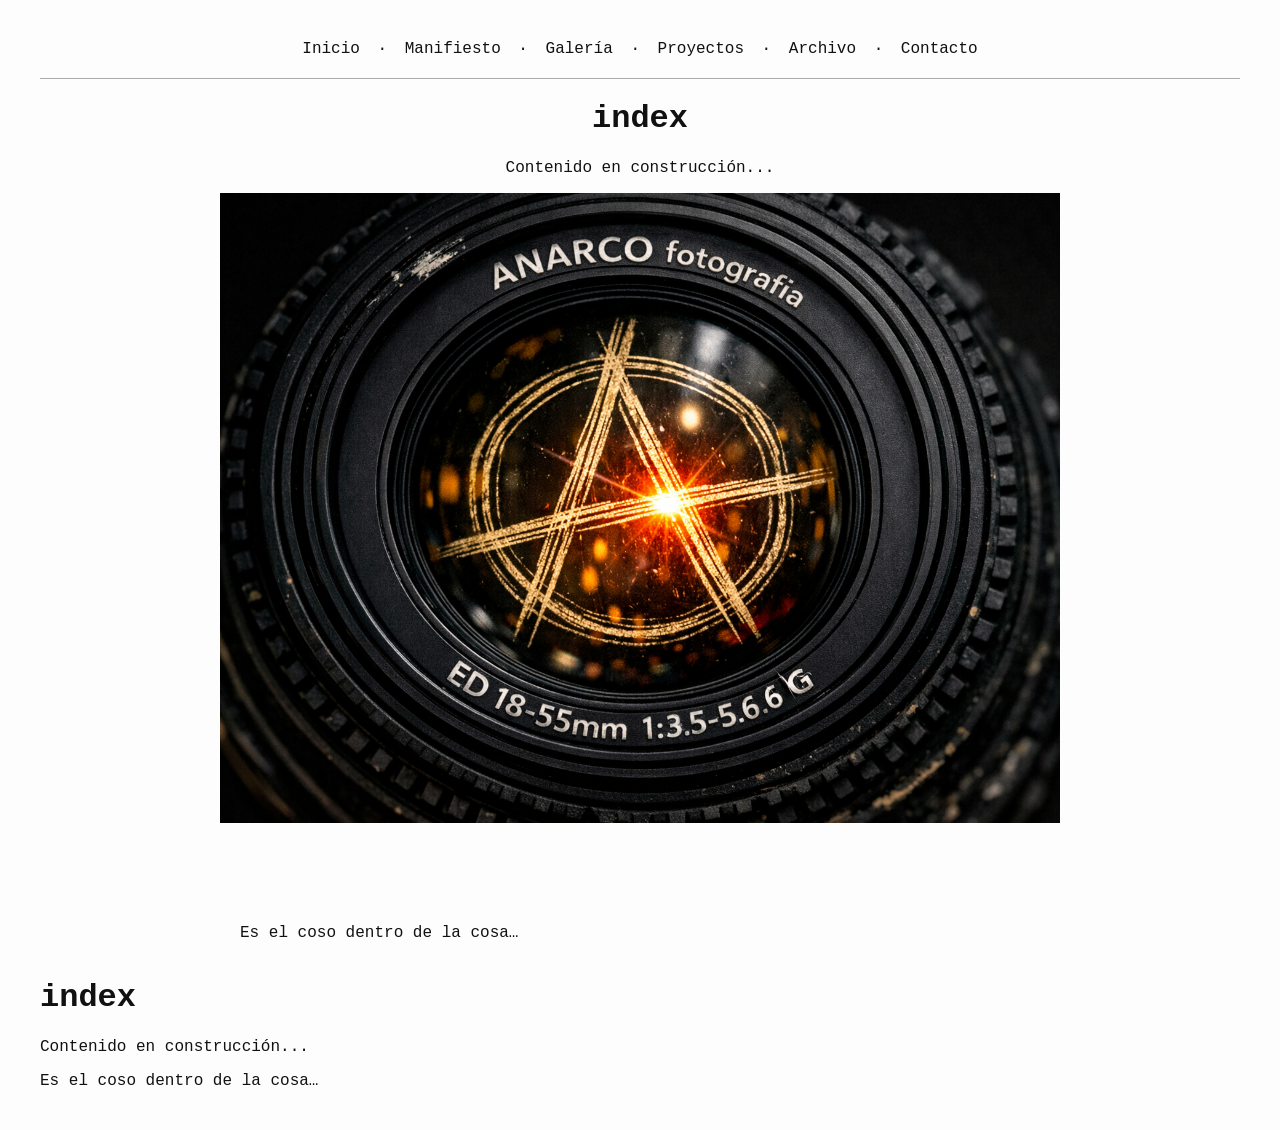
==== index.html @ 8a537559 "Update index.html" ====
<!DOCTYPE html>
<html lang="es">
<head>
  <meta charset="UTF-8">
  <meta name="viewport" content="width=device-width, initial-scale=1.0">
  <title>ANARCOFOTOGRAFÍA</title>
  <link rel="stylesheet" href="style.css">
</head>
<body>

  <nav>
    <a href="index.html">Inicio</a> ·
    <a href="manifiesto.html">Manifiesto</a> ·
    <a href="galeria.html">Galería</a> ·
    <a href="proyectos.html">Proyectos</a> ·
    <a href="archivo.html">Archivo</a> ·
    <a href="contacto.html">Contacto</a>
  </nav>
  <hr>

  <main>
    <h1>index</h1>
    <p>Contenido en construcción...</p>
</main>
  
 <main class="portada">
  <img src="lente A3.png" alt="Lente ANARCO fotografía">

  <!-- TEXTO ARRIBA CENTRADO (NO LO TOCAMOS) -->
  <p class="texto-arriba">
    Es el coso dentro de la cosa…
  </p>
</main>

<!-- TEXTO ABAJO A LA IZQUIERDA (LAS 3 LÍNEAS) -->
<div class="pie-index">
  <h1>index</h1>
  <p>Contenido en construcción...</p>
  <p>Es el coso dentro de la cosa…</p>
</div>




</body>
</html>
---- style.css ----
body {
  font-family: 'Courier New', monospace;
  background-color: #fdfdfd;
  color: #111;
  margin: 40px;
}

nav {
  text-align: center;
  margin-bottom: 20px;
}

nav a {
  color: #111;
  text-decoration: none;
  margin: 0 8px;
}

nav a:hover {
  text-decoration: underline;
}

hr {
  border: none;
  border-top: 1px solid #aaa;
}

main {
  max-width: 800px;
  margin: auto;
  text-align: center;
}

.portada {
  display: flex;
  flex-direction: column;
  justify-content: space-between; /* ← imagen arriba, texto abajo */
  align-items: flex-start;        /* ← alinear a la izquierda */
  height: 85vh;                   /* ajustable */
  width: 100%;
  padding: 0 20px;                /* margen lateral suave */
  margin: 0 auto;
  overflow: hidden;
}


.portada img {
  height: 70vh;
  width: auto;
  object-fit: contain;
  align-self: center; /* ← centrada arriba */
}

.descripcion-izq {
  font-size: 0.9rem;
  max-width: 600px;
  line-height: 1.4;
  margin-bottom: 10px; /* ← queda abajo */
}


/* GALERÍA MASONRY - DESORDENADA PERO ORGANIZADA */
.galeria {
  column-count: 4;
  column-gap: 20px;
  max-width: 1400px;
  margin: 0 auto;
}

.galeria-item {
  break-inside: avoid;
  margin-bottom: 20px;
  cursor: pointer;
  overflow: hidden;
  border-radius: 8px;
  transition: transform 0.3s, box-shadow 0.3s;
}

.galeria-item:hover {
  transform: scale(1.05);
  box-shadow: 0 10px 30px rgba(0, 0, 0, 0.2);
}

.galeria-item img {
  width: 100%;
  display: block;
  transition: filter 0.3s;
}

.galeria-item:hover img {
  filter: brightness(0.9);
}

/* MODAL LIGHTBOX - AMPLIAR FOTO */
.lightbox {
  display: none;
  position: fixed;
  z-index: 999;
  left: 0;
  top: 0;
  width: 100%;
  height: 100%;
  background: rgba(0, 0, 0, 0.95);
  animation: fadeIn 0.3s;
}

.lightbox.active {
  display: flex;
  justify-content: center;
  align-items: center;
}

.lightbox-content {
  position: relative;
  max-width: 90%;
  max-height: 90%;
}

.lightbox img {
  max-width: 100%;
  max-height: 90vh;
  object-fit: contain;
}

.lightbox-close {
  position: absolute;
  top: 20px;
  right: 30px;
  font-size: 40px;
  color: white;
  cursor: pointer;
  background: none;
  border: none;
  z-index: 1000;
}

.lightbox-close:hover {
  color: #ccc;
}

.lightbox-nav {
  position: absolute;
  top: 50%;
  color: white;
  font-size: 40px;
  cursor: pointer;
  background: rgba(0, 0, 0, 0.5);
  padding: 10px 20px;
  border: none;
  transition: background 0.3s;
  z-index: 1000;
}

.lightbox-nav:hover {
  background: rgba(0, 0, 0, 0.8);
}

.lightbox-prev {
  left: 20px;
}

.lightbox-next {
  right: 20px;
}

@keyframes fadeIn {
  from {
    opacity: 0;
  }
  to {
    opacity: 1;
  }
}

/* RESPONSIVE - Menos columnas en pantallas pequeñas */
@media (max-width: 1200px) {
  .galeria {
    column-count: 3;
  }
}

@media (max-width: 768px) {
  .galeria {
    column-count: 2;
  }
}

@media (max-width: 480px) {
  .galeria {
    column-count: 1;
  }
}
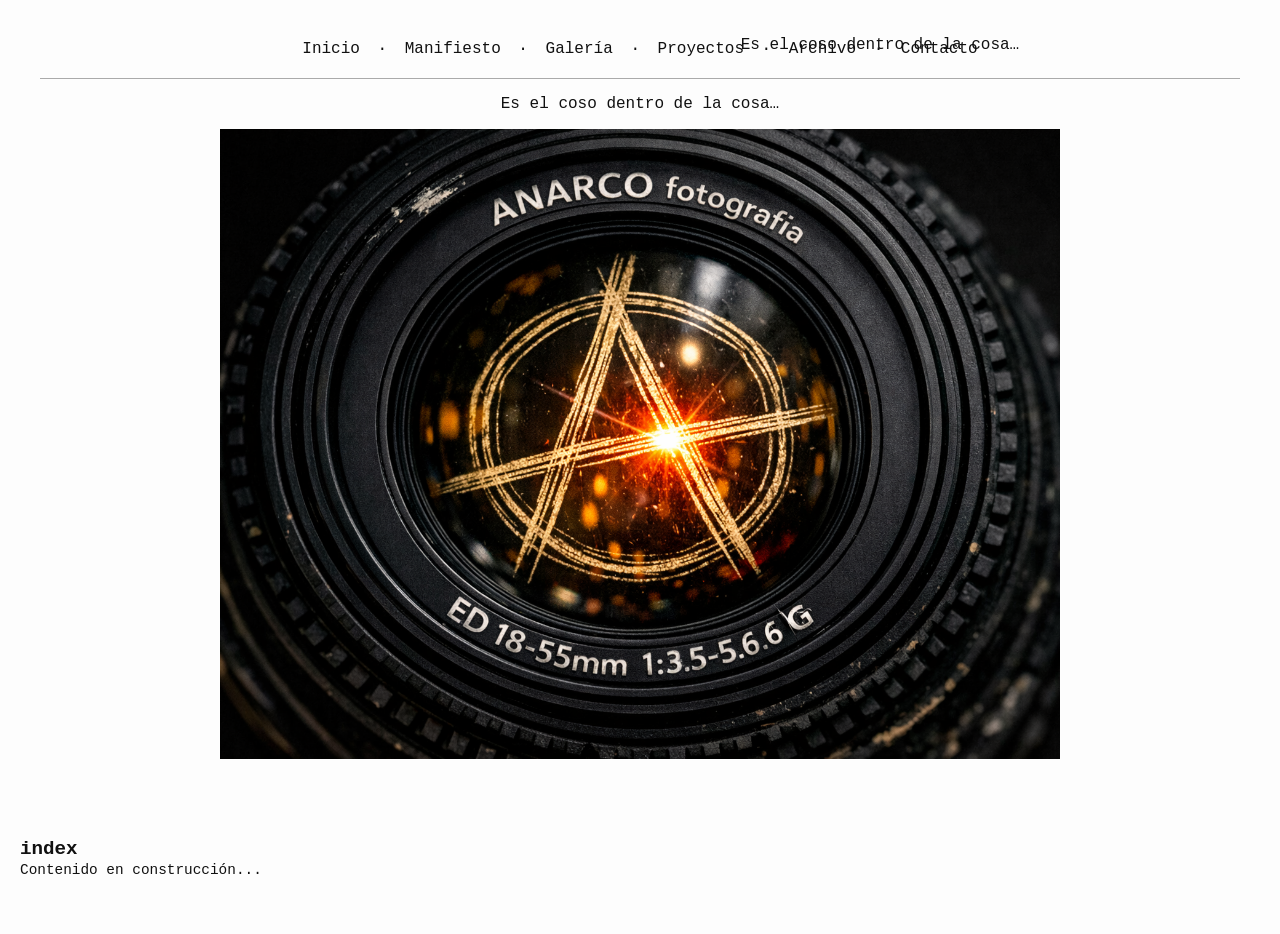
==== commit 2ae62995: "Update index.html" ====
--- a/index.html
+++ b/index.html
@@ -19,8 +19,7 @@
   <hr>
 
   <main>
-    <h1>index</h1>
-    <p>Contenido en construcción...</p>
+     <p>Es el coso dentro de la cosa…</p>
 </main>
   
  <main class="portada">
@@ -36,7 +35,7 @@
 <div class="pie-index">
   <h1>index</h1>
   <p>Contenido en construcción...</p>
-  <p>Es el coso dentro de la cosa…</p>
+ 
 </div>
 
 
--- a/style.css
+++ b/style.css
@@ -50,12 +50,39 @@
   object-fit: contain;
   align-self: center; /* ← centrada arriba */
 }
+.texto-arriba {
+  position: absolute;
+  top: 20px;
+  width: 100%;
+  text-align: center;
+  font-size: 1rem;
+  color: #111;
+}
+
 
 .descripcion-izq {
   font-size: 0.9rem;
   max-width: 600px;
   line-height: 1.4;
   margin-bottom: 10px; /* ← queda abajo */
+}
+.pie-index {
+  position: absolute;
+  bottom: 20px;
+  left: 20px;
+  text-align: left;
+  font-family: 'Courier New', monospace;
+  color: #111;
+}
+
+.pie-index h1 {
+  font-size: 1.2rem;
+  margin: 0;
+}
+
+.pie-index p {
+  font-size: 0.9rem;
+  margin: 2px 0;
 }
 
 
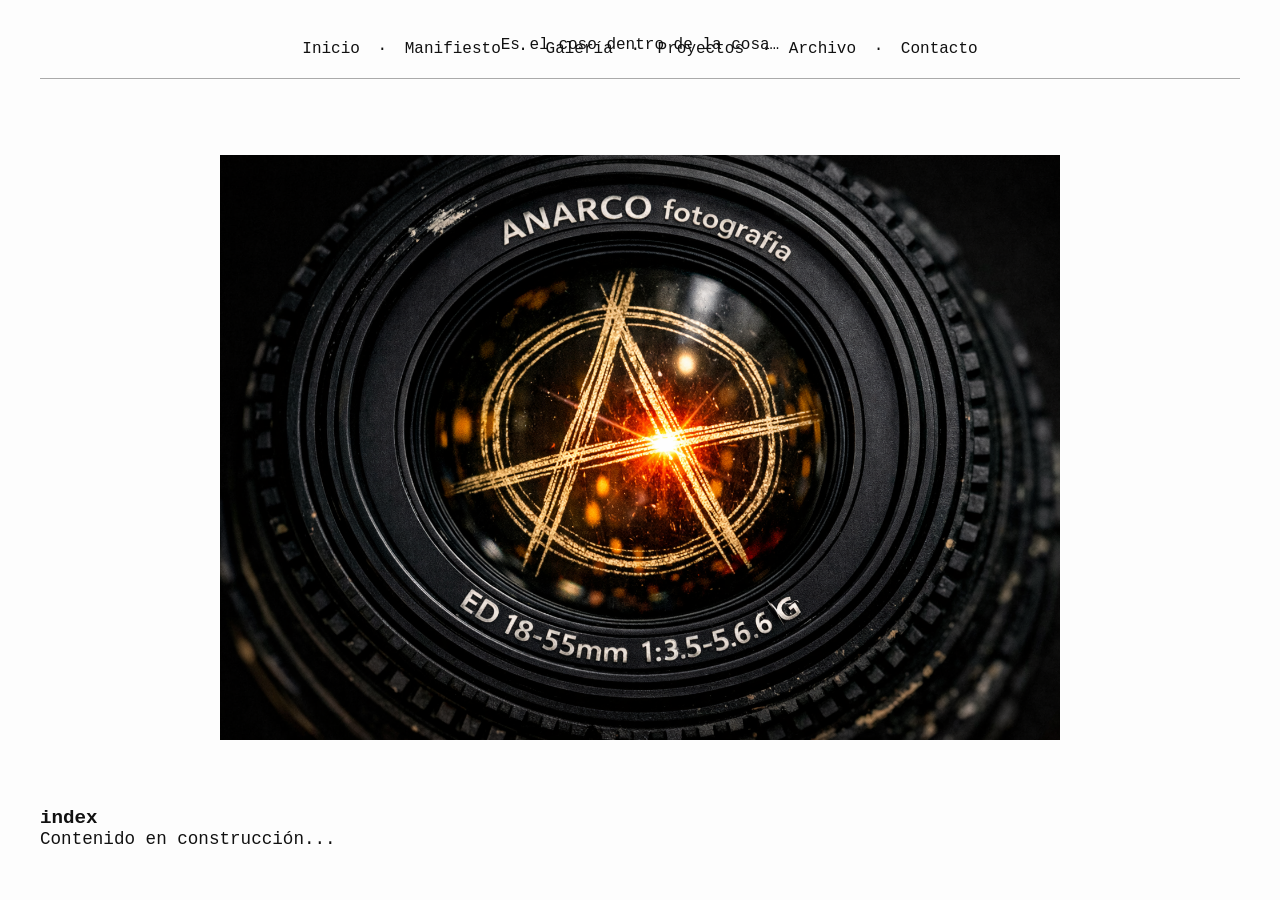
==== commit 71209658: "Update index.html" ====
--- a/index.html
+++ b/index.html
@@ -18,10 +18,7 @@
   </nav>
   <hr>
 
-  <main>
-     <p>Es el coso dentro de la cosa…</p>
-</main>
-  
+
  <main class="portada">
   <img src="lente A3.png" alt="Lente ANARCO fotografía">
 
--- a/style.css
+++ b/style.css
@@ -31,25 +31,26 @@
   text-align: center;
 }
 
+/* 🔥 PORTADA — AJUSTADA SIN ROMPER NADA */
 .portada {
   display: flex;
-  flex-direction: column;
-  justify-content: space-between; /* ← imagen arriba, texto abajo */
-  align-items: flex-start;        /* ← alinear a la izquierda */
-  height: 85vh;                   /* ajustable */
+  justify-content: center;   /* centramos solo la imagen */
+  align-items: center;
+  height: 80vh;              /* antes 85vh — evita scroll */
   width: 100%;
-  padding: 0 20px;                /* margen lateral suave */
+  padding: 0 20px;
   margin: 0 auto;
   overflow: hidden;
 }
 
-
 .portada img {
-  height: 70vh;
+  height: 65vh;              /* antes 70vh — evita scroll */
   width: auto;
   object-fit: contain;
-  align-self: center; /* ← centrada arriba */
+  align-self: center;
 }
+
+/* 🔥 TEXTO ARRIBA CENTRADO */
 .texto-arriba {
   position: absolute;
   top: 20px;
@@ -59,16 +60,10 @@
   color: #111;
 }
 
-
-.descripcion-izq {
-  font-size: 0.9rem;
-  max-width: 600px;
-  line-height: 1.4;
-  margin-bottom: 10px; /* ← queda abajo */
-}
+//* 🔥 PIE DE PÁGINA ABAJO IZQUIERDA — AJUSTADO */
 .pie-index {
   position: absolute;
-  bottom: 20px;
+  bottom: 5px;      /* ← antes 20px: sube el texto hacia la imagen */
   left: 20px;
   text-align: left;
   font-family: 'Courier New', monospace;
@@ -81,139 +76,7 @@
 }
 
 .pie-index p {
-  font-size: 0.9rem;
-  margin: 2px 0;
+  font-size: 1.1rem;   /* ← más grande, igual que Manifiesto */
+  margin: 0;           /* ← elimina espacio vertical */
+  line-height: 1.2;    /* ← más compacto */
 }
-
-
-/* GALERÍA MASONRY - DESORDENADA PERO ORGANIZADA */
-.galeria {
-  column-count: 4;
-  column-gap: 20px;
-  max-width: 1400px;
-  margin: 0 auto;
-}
-
-.galeria-item {
-  break-inside: avoid;
-  margin-bottom: 20px;
-  cursor: pointer;
-  overflow: hidden;
-  border-radius: 8px;
-  transition: transform 0.3s, box-shadow 0.3s;
-}
-
-.galeria-item:hover {
-  transform: scale(1.05);
-  box-shadow: 0 10px 30px rgba(0, 0, 0, 0.2);
-}
-
-.galeria-item img {
-  width: 100%;
-  display: block;
-  transition: filter 0.3s;
-}
-
-.galeria-item:hover img {
-  filter: brightness(0.9);
-}
-
-/* MODAL LIGHTBOX - AMPLIAR FOTO */
-.lightbox {
-  display: none;
-  position: fixed;
-  z-index: 999;
-  left: 0;
-  top: 0;
-  width: 100%;
-  height: 100%;
-  background: rgba(0, 0, 0, 0.95);
-  animation: fadeIn 0.3s;
-}
-
-.lightbox.active {
-  display: flex;
-  justify-content: center;
-  align-items: center;
-}
-
-.lightbox-content {
-  position: relative;
-  max-width: 90%;
-  max-height: 90%;
-}
-
-.lightbox img {
-  max-width: 100%;
-  max-height: 90vh;
-  object-fit: contain;
-}
-
-.lightbox-close {
-  position: absolute;
-  top: 20px;
-  right: 30px;
-  font-size: 40px;
-  color: white;
-  cursor: pointer;
-  background: none;
-  border: none;
-  z-index: 1000;
-}
-
-.lightbox-close:hover {
-  color: #ccc;
-}
-
-.lightbox-nav {
-  position: absolute;
-  top: 50%;
-  color: white;
-  font-size: 40px;
-  cursor: pointer;
-  background: rgba(0, 0, 0, 0.5);
-  padding: 10px 20px;
-  border: none;
-  transition: background 0.3s;
-  z-index: 1000;
-}
-
-.lightbox-nav:hover {
-  background: rgba(0, 0, 0, 0.8);
-}
-
-.lightbox-prev {
-  left: 20px;
-}
-
-.lightbox-next {
-  right: 20px;
-}
-
-@keyframes fadeIn {
-  from {
-    opacity: 0;
-  }
-  to {
-    opacity: 1;
-  }
-}
-
-/* RESPONSIVE - Menos columnas en pantallas pequeñas */
-@media (max-width: 1200px) {
-  .galeria {
-    column-count: 3;
-  }
-}
-
-@media (max-width: 768px) {
-  .galeria {
-    column-count: 2;
-  }
-}
-
-@media (max-width: 480px) {
-  .galeria {
-    column-count: 1;
-  }
-}
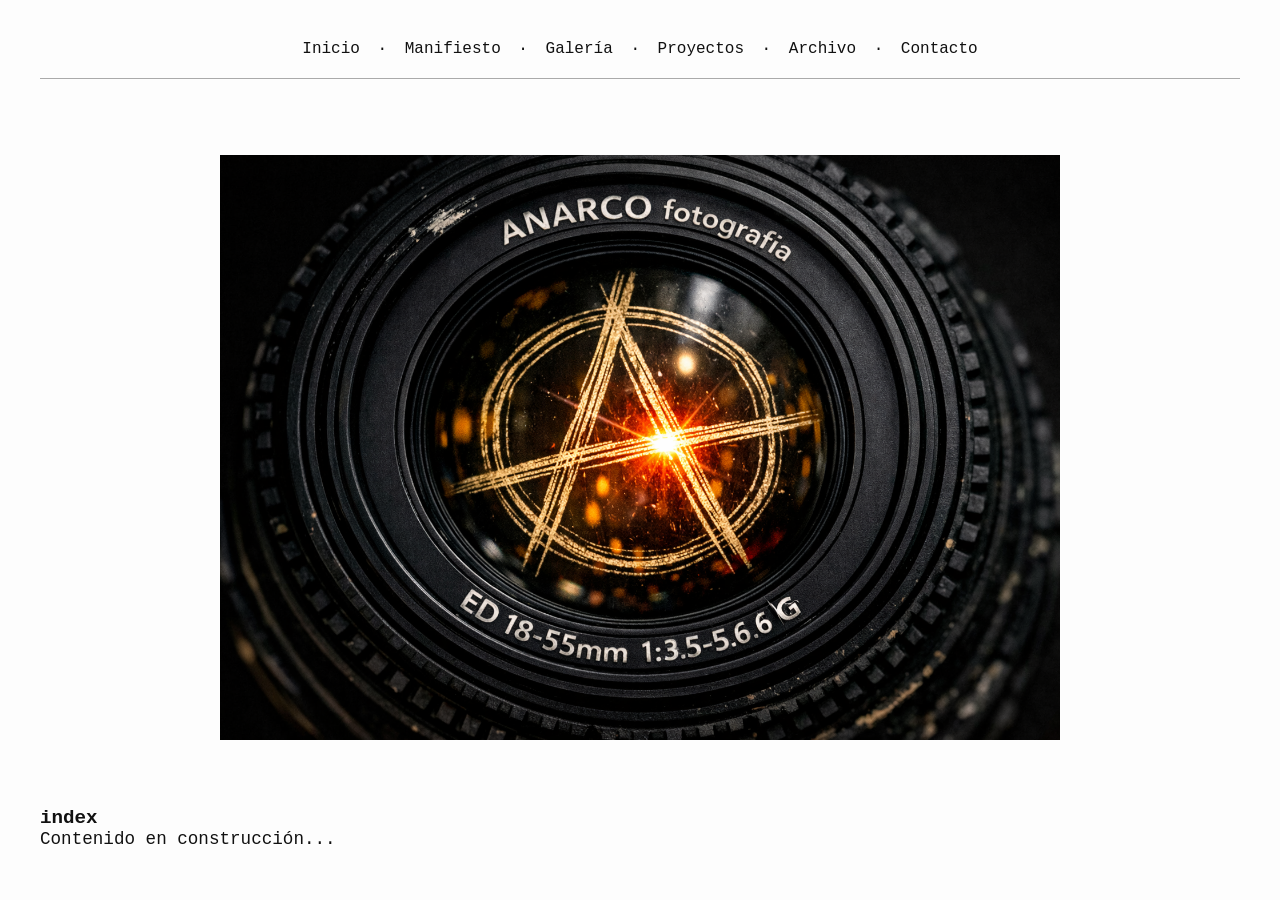
==== commit 9bcc2842: "Update index.html" ====
--- a/index.html
+++ b/index.html
@@ -23,9 +23,7 @@
   <img src="lente A3.png" alt="Lente ANARCO fotografía">
 
   <!-- TEXTO ARRIBA CENTRADO (NO LO TOCAMOS) -->
-  <p class="texto-arriba">
-    Es el coso dentro de la cosa…
-  </p>
+ 
 </main>
 
 <!-- TEXTO ABAJO A LA IZQUIERDA (LAS 3 LÍNEAS) -->
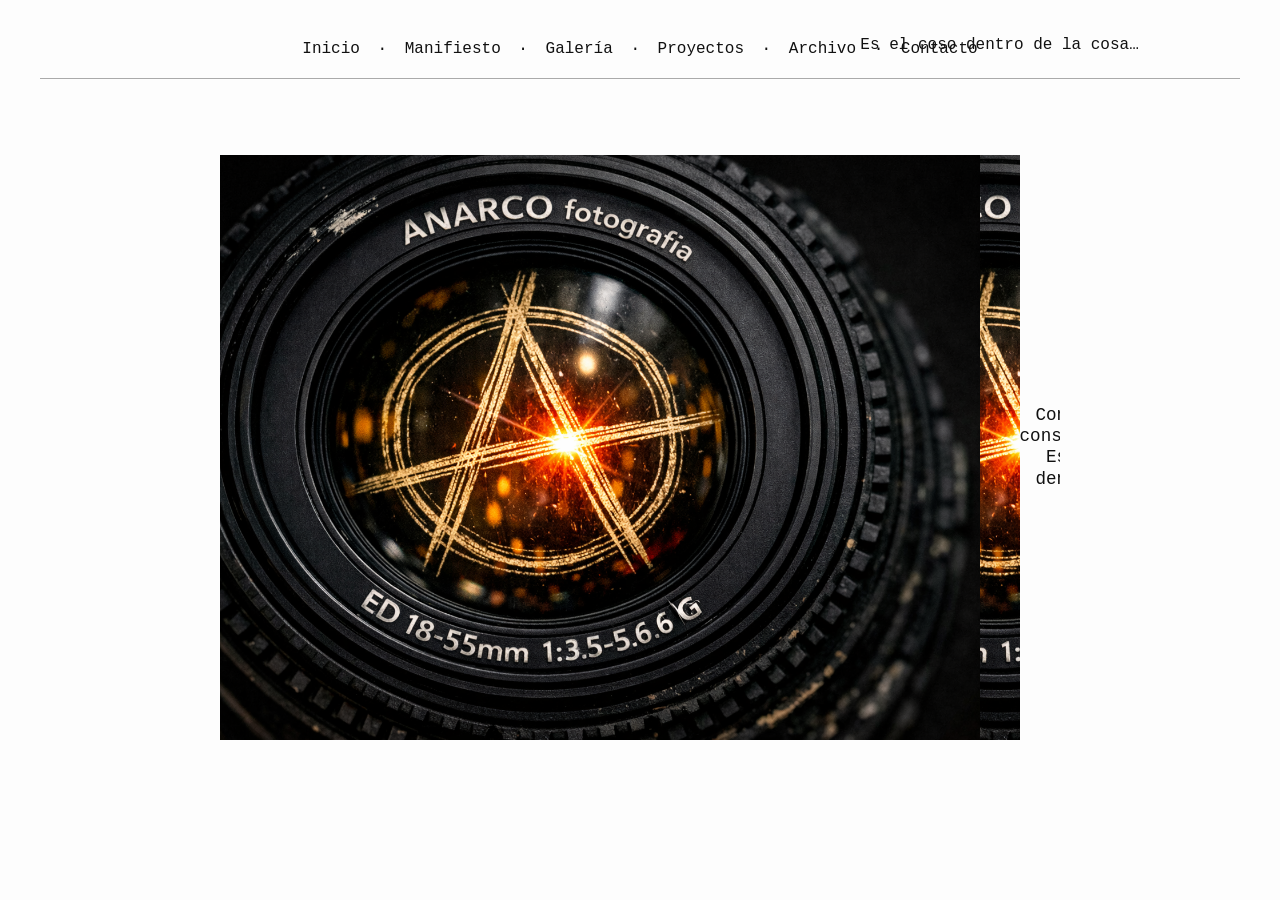
==== commit 2144cce4: "Update index.html" ====
--- a/index.html
+++ b/index.html
@@ -24,13 +24,18 @@
 
   <!-- TEXTO ARRIBA CENTRADO (NO LO TOCAMOS) -->
  
+<main class="portada">
+  <img src="lente A3.png" alt="Lente ANARCO fotografía">
+
+  <p class="texto-arriba">
+    Es el coso dentro de la cosa…
+  </p>
 </main>
 
-<!-- TEXTO ABAJO A LA IZQUIERDA (LAS 3 LÍNEAS) -->
 <div class="pie-index">
   <h1>index</h1>
   <p>Contenido en construcción...</p>
- 
+  <p>Es el coso dentro de la cosa…</p>
 </div>
 
 
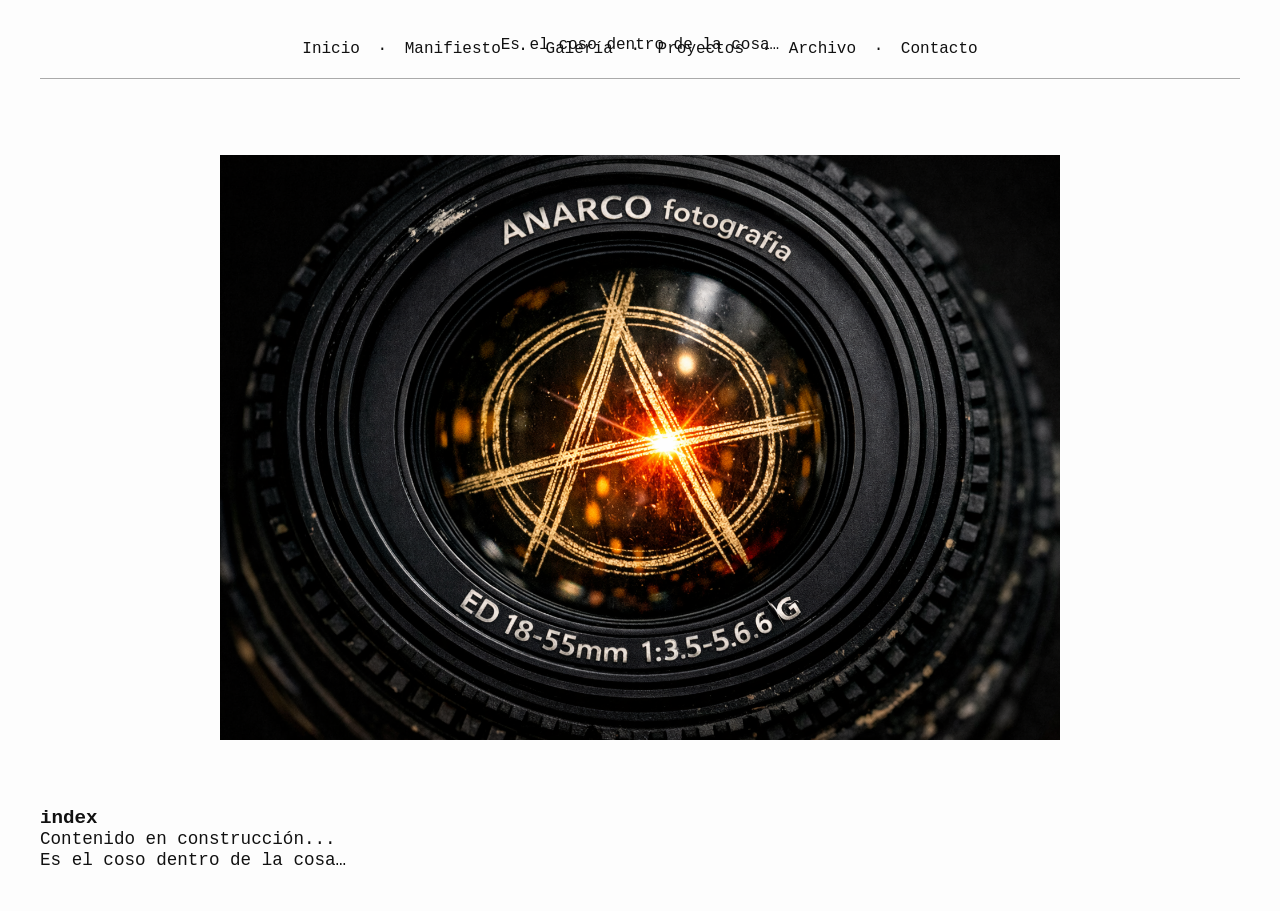
==== commit 0a7fdb2b: "Update index.html" ====
--- a/index.html
+++ b/index.html
@@ -22,11 +22,6 @@
  <main class="portada">
   <img src="lente A3.png" alt="Lente ANARCO fotografía">
 
-  <!-- TEXTO ARRIBA CENTRADO (NO LO TOCAMOS) -->
- 
-<main class="portada">
-  <img src="lente A3.png" alt="Lente ANARCO fotografía">
-
   <p class="texto-arriba">
     Es el coso dentro de la cosa…
   </p>
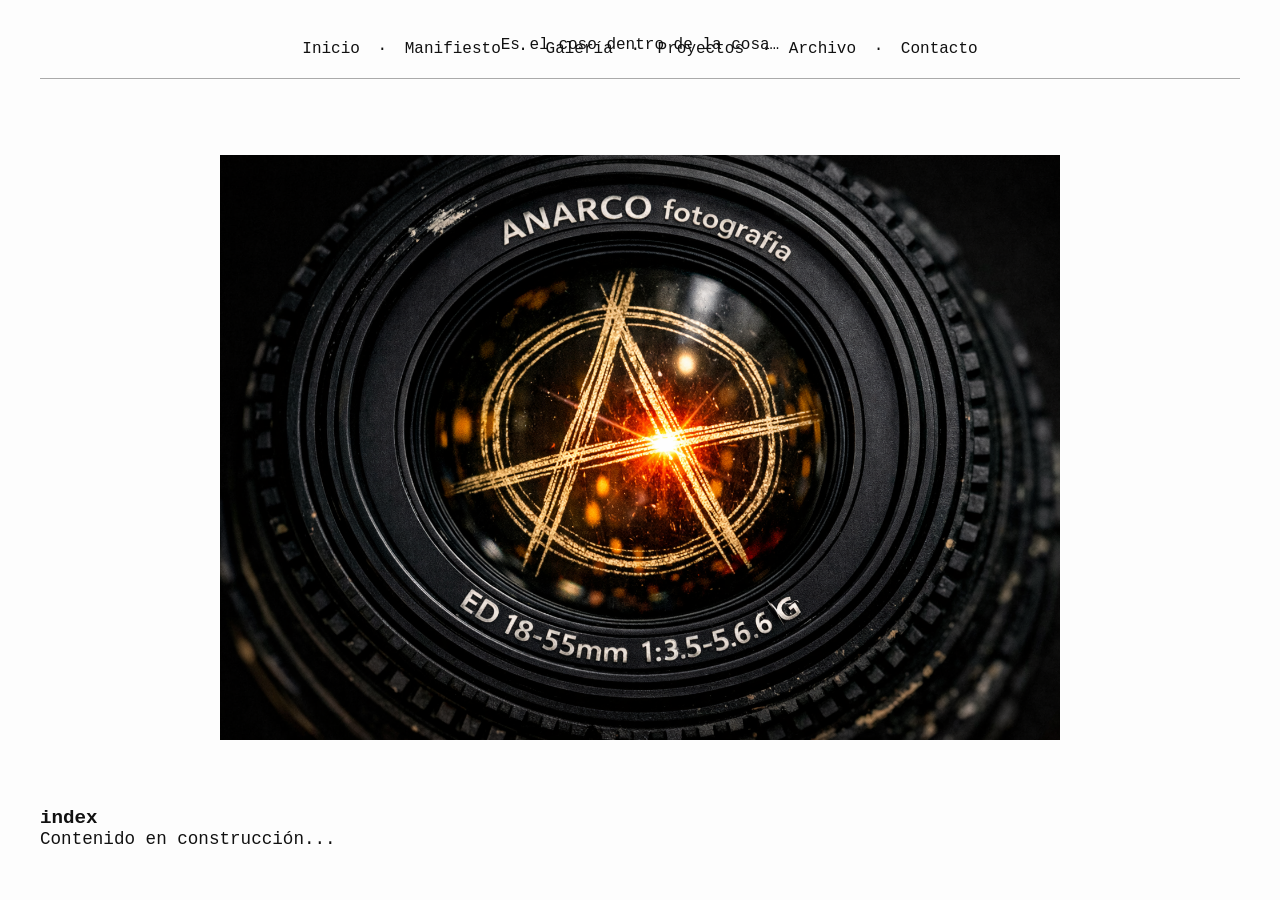
==== commit 7cf91a22: "Update index.html" ====
--- a/index.html
+++ b/index.html
@@ -30,11 +30,7 @@
 <div class="pie-index">
   <h1>index</h1>
   <p>Contenido en construcción...</p>
-  <p>Es el coso dentro de la cosa…</p>
 </div>
-
-
-
 
 </body>
 </html>
